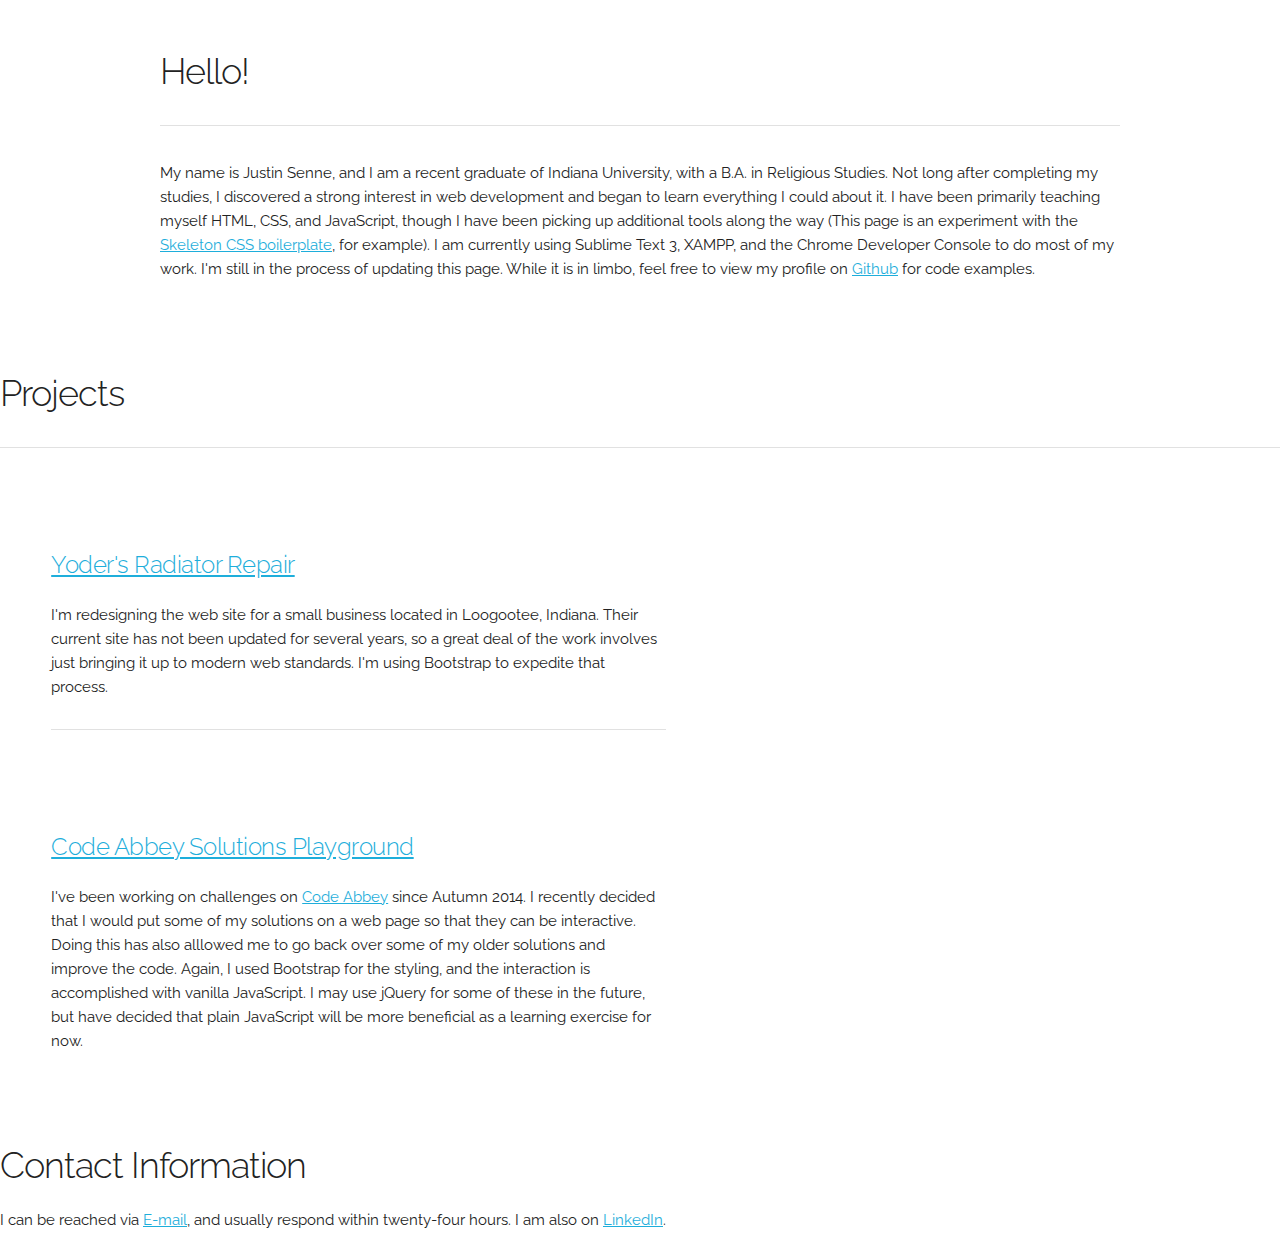
==== index.html @ 7980710e "Update index.html" ====
<!DOCTYPE html>
<html lang="en">
<head>

  <!-- Basic Page Needs
  –––––––––––––––––––––––––––––––––––––––––––––––––– -->
  <meta charset="utf-8">
  <title>Justin Senne</title>
  <meta name="description" content="Web development portfolio of Justin Senne.">
  <meta name="author" content="">

  <!-- Mobile Specific Metas
  –––––––––––––––––––––––––––––––––––––––––––––––––– -->
  <meta name="viewport" content="width=device-width, initial-scale=1">

  <!-- FONT
  –––––––––––––––––––––––––––––––––––––––––––––––––– -->
  <link href="//fonts.googleapis.com/css?family=Raleway:400,300,600" rel="stylesheet" type="text/css">

  <!-- CSS
  –––––––––––––––––––––––––––––––––––––––––––––––––– -->
  <link rel="stylesheet" href="css/normalize.css">
  <link rel="stylesheet" href="css/skeleton.css">

  <!-- Favicon
  –––––––––––––––––––––––––––––––––––––––––––––––––– -->
  <!-- <link rel="icon" type="image/png" href="images/favicon.png"> -->

</head>
<body>

  <!-- Primary Page Layout
  –––––––––––––––––––––––––––––––––––––––––––––––––– -->
  <div class="container">
    <div class="row">
      <div class="twelve columns" style="margin-top: 5%">
        <h3>Hello!</h3>
        <hr>
        <div class="row">
          <span class="media-left>
            <img class="img-responsive" src="jsenne.github.io/assets/3fMBN7b - Imgur.jpg"/>
          </div>
          <div class="media-body">
            <p>My name is Justin Senne, and I am a recent graduate of Indiana University, with a B.A. in Religious Studies. Not long after completing my studies, I discovered a strong interest in web development and began to learn everything I could about it. I have been primarily teaching myself HTML, CSS, and JavaScript, though I have been picking up additional tools along the way (This page is an experiment with the <a href="http://getskeleton.com/">Skeleton CSS boilerplate</a>, for example). I am currently using Sublime Text 3, XAMPP, and the Chrome Developer Console to do most of my work. I'm still in the process of updating this page. While it is in limbo, feel free to view my profile on <a href="https://github.com/jsenne">Github</a> for code examples.</p>
          </div>
        </div>
        </div>
      </div>
    </div><!-- end Row container -->
    <div class="row">
    <div class="twelve columns" style="margin-top: 5%">
      <h3>Projects</h3>
      <hr>
    </div>
      <div class="one-half column" style="margin-top: 5%">
        <h5><a href="http://jsenne.github.io/radiatorShop/">Yoder's Radiator Repair</a></h5>
        <p>I'm redesigning the web site for a small business located in Loogootee, Indiana. Their current site has not been updated for several years, so a great deal of the work involves just bringing it up to modern web standards. I'm using Bootstrap to expedite that process.</p>
        <hr>
      </div>
      <div class="one-half column" style="margin-top: 5%">
        <h5><a href="http://jsenne.github.io/codeAbbeySolutions">Code Abbey Solutions Playground</a></h5>
        <p>I've been working on challenges on <a href="http://www.codeabbey.com">Code Abbey</a> since Autumn 2014. I recently decided that I would put some of my solutions on a web page so that they can be interactive. Doing this has also alllowed me to go back over some of my older solutions and improve the code. Again, I used Bootstrap for the styling, and the interaction is accomplished with vanilla JavaScript. I may use jQuery for some of these in the future, but have decided that plain JavaScript will be more beneficial as a learning exercise for now.</p>
      </div>
      <div class="twelve columns" style="margin-top: 5%">
        <h3>Contact Information</h3>
        <p>I can be reached via <a href="mailto:senne.justin@gmail.com">E-mail</a>, and usually respond within twenty-four hours. I am also on <a href="http://www.linkedin.com/in/justinsenne">LinkedIn</a>.</p>
      </div>
    </div><!-- end Row container -->
  </div>

<!-- End Document
  –––––––––––––––––––––––––––––––––––––––––––––––––– -->
</body>
</html>
---- css/skeleton.css ----
/*
* Skeleton V2.0.4
* Copyright 2014, Dave Gamache
* www.getskeleton.com
* Free to use under the MIT license.
* http://www.opensource.org/licenses/mit-license.php
* 12/29/2014
*/


/* Table of contents
––––––––––––––––––––––––––––––––––––––––––––––––––
- Grid
- Base Styles
- Typography
- Links
- Buttons
- Forms
- Lists
- Code
- Tables
- Spacing
- Utilities
- Clearing
- Media Queries
*/


/* Grid
–––––––––––––––––––––––––––––––––––––––––––––––––– */
.container {
  position: relative;
  width: 100%;
  max-width: 960px;
  margin: 0 auto;
  padding: 0 20px;
  box-sizing: border-box; }
.column,
.columns {
  width: 100%;
  float: left;
  box-sizing: border-box; }

/* For devices larger than 400px */
@media (min-width: 400px) {
  .container {
    width: 85%;
    padding: 0; }
}

/* For devices larger than 550px */
@media (min-width: 550px) {
  .container {
    width: 80%; }
  .column,
  .columns {
    margin-left: 4%; }
  .column:first-child,
  .columns:first-child {
    margin-left: 0; }

  .one.column,
  .one.columns                    { width: 4.66666666667%; }
  .two.columns                    { width: 13.3333333333%; }
  .three.columns                  { width: 22%;            }
  .four.columns                   { width: 30.6666666667%; }
  .five.columns                   { width: 39.3333333333%; }
  .six.columns                    { width: 48%;            }
  .seven.columns                  { width: 56.6666666667%; }
  .eight.columns                  { width: 65.3333333333%; }
  .nine.columns                   { width: 74.0%;          }
  .ten.columns                    { width: 82.6666666667%; }
  .eleven.columns                 { width: 91.3333333333%; }
  .twelve.columns                 { width: 100%; margin-left: 0; }

  .one-third.column               { width: 30.6666666667%; }
  .two-thirds.column              { width: 65.3333333333%; }

  .one-half.column                { width: 48%; }

  /* Offsets */
  .offset-by-one.column,
  .offset-by-one.columns          { margin-left: 8.66666666667%; }
  .offset-by-two.column,
  .offset-by-two.columns          { margin-left: 17.3333333333%; }
  .offset-by-three.column,
  .offset-by-three.columns        { margin-left: 26%;            }
  .offset-by-four.column,
  .offset-by-four.columns         { margin-left: 34.6666666667%; }
  .offset-by-five.column,
  .offset-by-five.columns         { margin-left: 43.3333333333%; }
  .offset-by-six.column,
  .offset-by-six.columns          { margin-left: 52%;            }
  .offset-by-seven.column,
  .offset-by-seven.columns        { margin-left: 60.6666666667%; }
  .offset-by-eight.column,
  .offset-by-eight.columns        { margin-left: 69.3333333333%; }
  .offset-by-nine.column,
  .offset-by-nine.columns         { margin-left: 78.0%;          }
  .offset-by-ten.column,
  .offset-by-ten.columns          { margin-left: 86.6666666667%; }
  .offset-by-eleven.column,
  .offset-by-eleven.columns       { margin-left: 95.3333333333%; }

  .offset-by-one-third.column,
  .offset-by-one-third.columns    { margin-left: 34.6666666667%; }
  .offset-by-two-thirds.column,
  .offset-by-two-thirds.columns   { margin-left: 69.3333333333%; }

  .offset-by-one-half.column,
  .offset-by-one-half.columns     { margin-left: 52%; }

}


/* Base Styles
–––––––––––––––––––––––––––––––––––––––––––––––––– */
/* NOTE
html is set to 62.5% so that all the REM measurements throughout Skeleton
are based on 10px sizing. So basically 1.5rem = 15px :) */
html {
  font-size: 62.5%; }
body {
  font-size: 1.5em; /* currently ems cause chrome bug misinterpreting rems on body element */
  line-height: 1.6;
  font-weight: 400;
  font-family: "Raleway", "HelveticaNeue", "Helvetica Neue", Helvetica, Arial, sans-serif;
  color: #222; }


/* Typography
–––––––––––––––––––––––––––––––––––––––––––––––––– */
h1, h2, h3, h4, h5, h6 {
  margin-top: 0;
  margin-bottom: 2rem;
  font-weight: 300; }
h1 { font-size: 4.0rem; line-height: 1.2;  letter-spacing: -.1rem;}
h2 { font-size: 3.6rem; line-height: 1.25; letter-spacing: -.1rem; }
h3 { font-size: 3.0rem; line-height: 1.3;  letter-spacing: -.1rem; }
h4 { font-size: 2.4rem; line-height: 1.35; letter-spacing: -.08rem; }
h5 { font-size: 1.8rem; line-height: 1.5;  letter-spacing: -.05rem; }
h6 { font-size: 1.5rem; line-height: 1.6;  letter-spacing: 0; }

/* Larger than phablet */
@media (min-width: 550px) {
  h1 { font-size: 5.0rem; }
  h2 { font-size: 4.2rem; }
  h3 { font-size: 3.6rem; }
  h4 { font-size: 3.0rem; }
  h5 { font-size: 2.4rem; }
  h6 { font-size: 1.5rem; }
}

p {
  margin-top: 0; }


/* Links
–––––––––––––––––––––––––––––––––––––––––––––––––– */
a {
  color: #1EAEDB; }
a:hover {
  color: #0FA0CE; }


/* Buttons
–––––––––––––––––––––––––––––––––––––––––––––––––– */
.button,
button,
input[type="submit"],
input[type="reset"],
input[type="button"] {
  display: inline-block;
  height: 38px;
  padding: 0 30px;
  color: #555;
  text-align: center;
  font-size: 11px;
  font-weight: 600;
  line-height: 38px;
  letter-spacing: .1rem;
  text-transform: uppercase;
  text-decoration: none;
  white-space: nowrap;
  background-color: transparent;
  border-radius: 4px;
  border: 1px solid #bbb;
  cursor: pointer;
  box-sizing: border-box; }
.button:hover,
button:hover,
input[type="submit"]:hover,
input[type="reset"]:hover,
input[type="button"]:hover,
.button:focus,
button:focus,
input[type="submit"]:focus,
input[type="reset"]:focus,
input[type="button"]:focus {
  color: #333;
  border-color: #888;
  outline: 0; }
.button.button-primary,
button.button-primary,
input[type="submit"].button-primary,
input[type="reset"].button-primary,
input[type="button"].button-primary {
  color: #FFF;
  background-color: #33C3F0;
  border-color: #33C3F0; }
.button.button-primary:hover,
button.button-primary:hover,
input[type="submit"].button-primary:hover,
input[type="reset"].button-primary:hover,
input[type="button"].button-primary:hover,
.button.button-primary:focus,
button.button-primary:focus,
input[type="submit"].button-primary:focus,
input[type="reset"].button-primary:focus,
input[type="button"].button-primary:focus {
  color: #FFF;
  background-color: #1EAEDB;
  border-color: #1EAEDB; }


/* Forms
–––––––––––––––––––––––––––––––––––––––––––––––––– */
input[type="email"],
input[type="number"],
input[type="search"],
input[type="text"],
input[type="tel"],
input[type="url"],
input[type="password"],
textarea,
select {
  height: 38px;
  padding: 6px 10px; /* The 6px vertically centers text on FF, ignored by Webkit */
  background-color: #fff;
  border: 1px solid #D1D1D1;
  border-radius: 4px;
  box-shadow: none;
  box-sizing: border-box; }
/* Removes awkward default styles on some inputs for iOS */
input[type="email"],
input[type="number"],
input[type="search"],
input[type="text"],
input[type="tel"],
input[type="url"],
input[type="password"],
textarea {
  -webkit-appearance: none;
     -moz-appearance: none;
          appearance: none; }
textarea {
  min-height: 65px;
  padding-top: 6px;
  padding-bottom: 6px; }
input[type="email"]:focus,
input[type="number"]:focus,
input[type="search"]:focus,
input[type="text"]:focus,
input[type="tel"]:focus,
input[type="url"]:focus,
input[type="password"]:focus,
textarea:focus,
select:focus {
  border: 1px solid #33C3F0;
  outline: 0; }
label,
legend {
  display: block;
  margin-bottom: .5rem;
  font-weight: 600; }
fieldset {
  padding: 0;
  border-width: 0; }
input[type="checkbox"],
input[type="radio"] {
  display: inline; }
label > .label-body {
  display: inline-block;
  margin-left: .5rem;
  font-weight: normal; }


/* Lists
–––––––––––––––––––––––––––––––––––––––––––––––––– */
ul {
  list-style: circle inside; }
ol {
  list-style: decimal inside; }
ol, ul {
  padding-left: 0;
  margin-top: 0; }
ul ul,
ul ol,
ol ol,
ol ul {
  margin: 1.5rem 0 1.5rem 3rem;
  font-size: 90%; }
li {
  margin-bottom: 1rem; }


/* Code
–––––––––––––––––––––––––––––––––––––––––––––––––– */
code {
  padding: .2rem .5rem;
  margin: 0 .2rem;
  font-size: 90%;
  white-space: nowrap;
  background: #F1F1F1;
  border: 1px solid #E1E1E1;
  border-radius: 4px; }
pre > code {
  display: block;
  padding: 1rem 1.5rem;
  white-space: pre; }


/* Tables
–––––––––––––––––––––––––––––––––––––––––––––––––– */
th,
td {
  padding: 12px 15px;
  text-align: left;
  border-bottom: 1px solid #E1E1E1; }
th:first-child,
td:first-child {
  padding-left: 0; }
th:last-child,
td:last-child {
  padding-right: 0; }


/* Spacing
–––––––––––––––––––––––––––––––––––––––––––––––––– */
button,
.button {
  margin-bottom: 1rem; }
input,
textarea,
select,
fieldset {
  margin-bottom: 1.5rem; }
pre,
blockquote,
dl,
figure,
table,
p,
ul,
ol,
form {
  margin-bottom: 2.5rem; }


/* Utilities
–––––––––––––––––––––––––––––––––––––––––––––––––– */
.u-full-width {
  width: 100%;
  box-sizing: border-box; }
.u-max-full-width {
  max-width: 100%;
  box-sizing: border-box; }
.u-pull-right {
  float: right; }
.u-pull-left {
  float: left; }


/* Misc
–––––––––––––––––––––––––––––––––––––––––––––––––– */
hr {
  margin-top: 3rem;
  margin-bottom: 3.5rem;
  border-width: 0;
  border-top: 1px solid #E1E1E1; }


/* Clearing
–––––––––––––––––––––––––––––––––––––––––––––––––– */

/* Self Clearing Goodness */
.container:after,
.row:after,
.u-cf {
  content: "";
  display: table;
  clear: both; }


/* Media Queries
–––––––––––––––––––––––––––––––––––––––––––––––––– */
/*
Note: The best way to structure the use of media queries is to create the queries
near the relevant code. For example, if you wanted to change the styles for buttons
on small devices, paste the mobile query code up in the buttons section and style it
there.
*/


/* Larger than mobile */
@media (min-width: 400px) {}

/* Larger than phablet (also point when grid becomes active) */
@media (min-width: 550px) {}

/* Larger than tablet */
@media (min-width: 750px) {}

/* Larger than desktop */
@media (min-width: 1000px) {}

/* Larger than Desktop HD */
@media (min-width: 1200px) {}
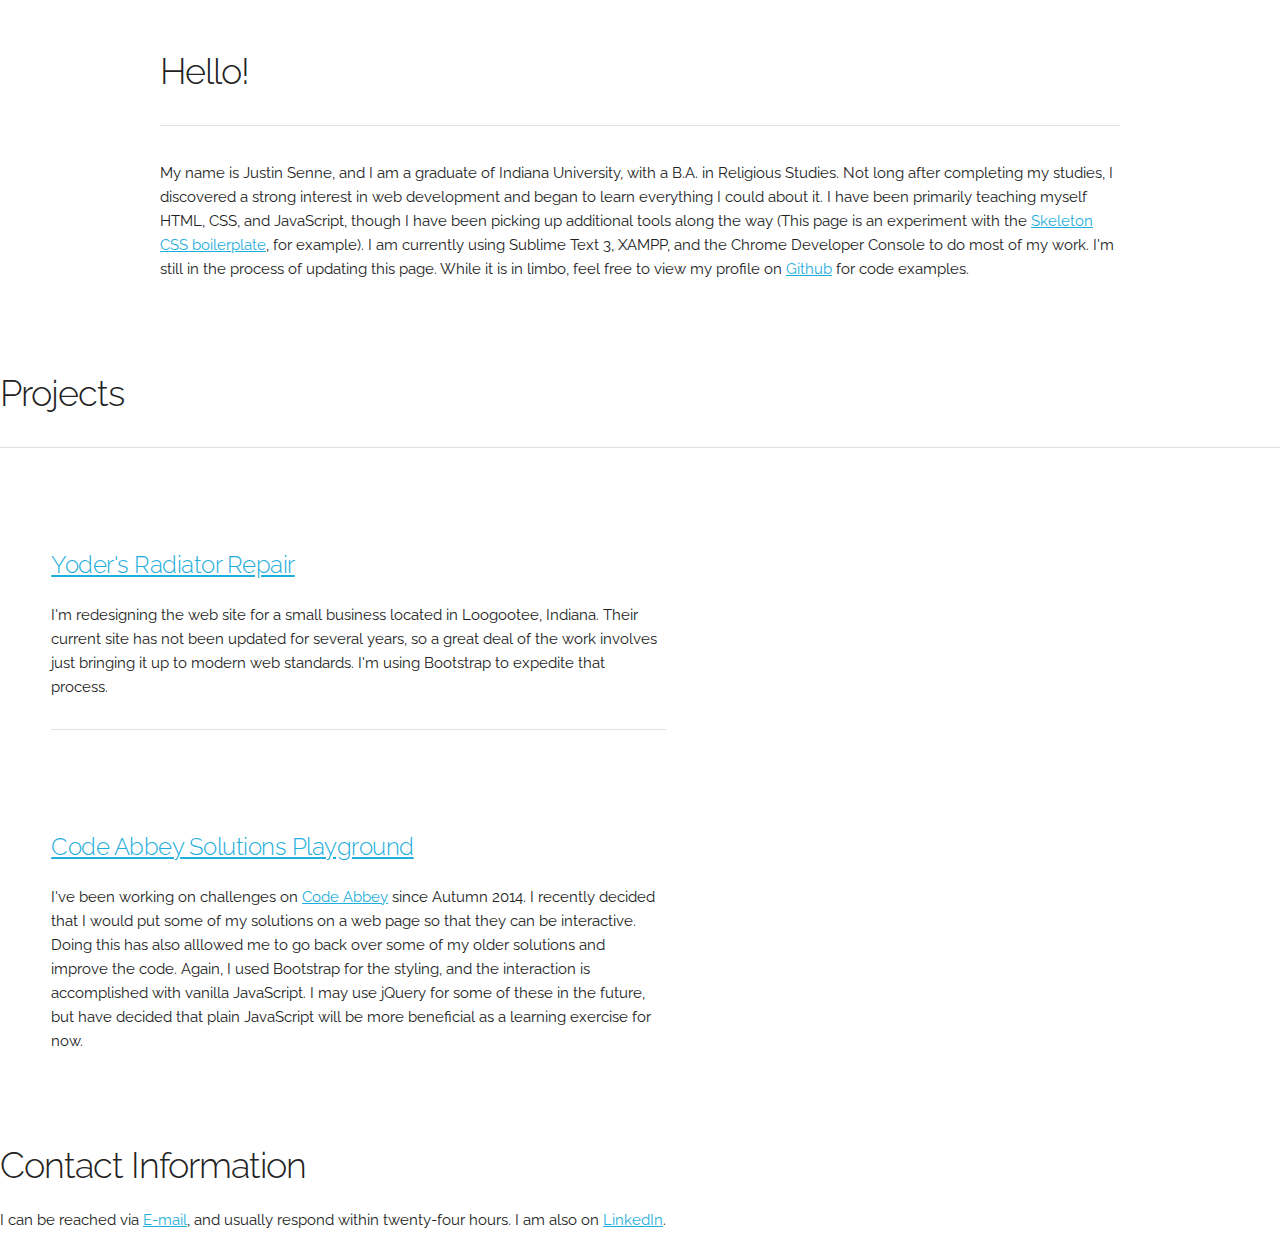
==== commit f8841d38: "Update index.html" ====
--- a/index.html
+++ b/index.html
@@ -32,21 +32,17 @@
   <!-- Primary Page Layout
   –––––––––––––––––––––––––––––––––––––––––––––––––– -->
   <div class="container">
-    <div class="row">
       <div class="twelve columns" style="margin-top: 5%">
-        <h3>Hello!</h3>
-        <hr>
-        <div class="row">
-          <span class="media-left>
-            <img class="img-responsive" src="jsenne.github.io/assets/3fMBN7b - Imgur.jpg"/>
+                <h3>Hello!</h3>
+                <hr>
+          <div class="row">
+                <div>
+                  <p>My name is Justin Senne, and I am a graduate of Indiana University, with a B.A. in Religious Studies. Not long after completing my studies, I discovered a strong interest in web development and began to learn everything I could about it. I have been primarily teaching myself HTML, CSS, and JavaScript, though I have been picking up additional tools along the way (This page is an experiment with the <a href="http://getskeleton.com/">Skeleton CSS boilerplate</a>, for example). I am currently using Sublime Text 3, XAMPP, and the Chrome Developer Console to do most of my work. I'm still in the process of updating this page. While it is in limbo, feel free to view my profile on <a href="https://github.com/jsenne">Github</a> for code examples.</p>
+                </div>
+                
           </div>
-          <div class="media-body">
-            <p>My name is Justin Senne, and I am a recent graduate of Indiana University, with a B.A. in Religious Studies. Not long after completing my studies, I discovered a strong interest in web development and began to learn everything I could about it. I have been primarily teaching myself HTML, CSS, and JavaScript, though I have been picking up additional tools along the way (This page is an experiment with the <a href="http://getskeleton.com/">Skeleton CSS boilerplate</a>, for example). I am currently using Sublime Text 3, XAMPP, and the Chrome Developer Console to do most of my work. I'm still in the process of updating this page. While it is in limbo, feel free to view my profile on <a href="https://github.com/jsenne">Github</a> for code examples.</p>
-          </div>
-        </div>
-        </div>
       </div>
-    </div><!-- end Row container -->
+  </div><!-- end Row container -->
     <div class="row">
     <div class="twelve columns" style="margin-top: 5%">
       <h3>Projects</h3>
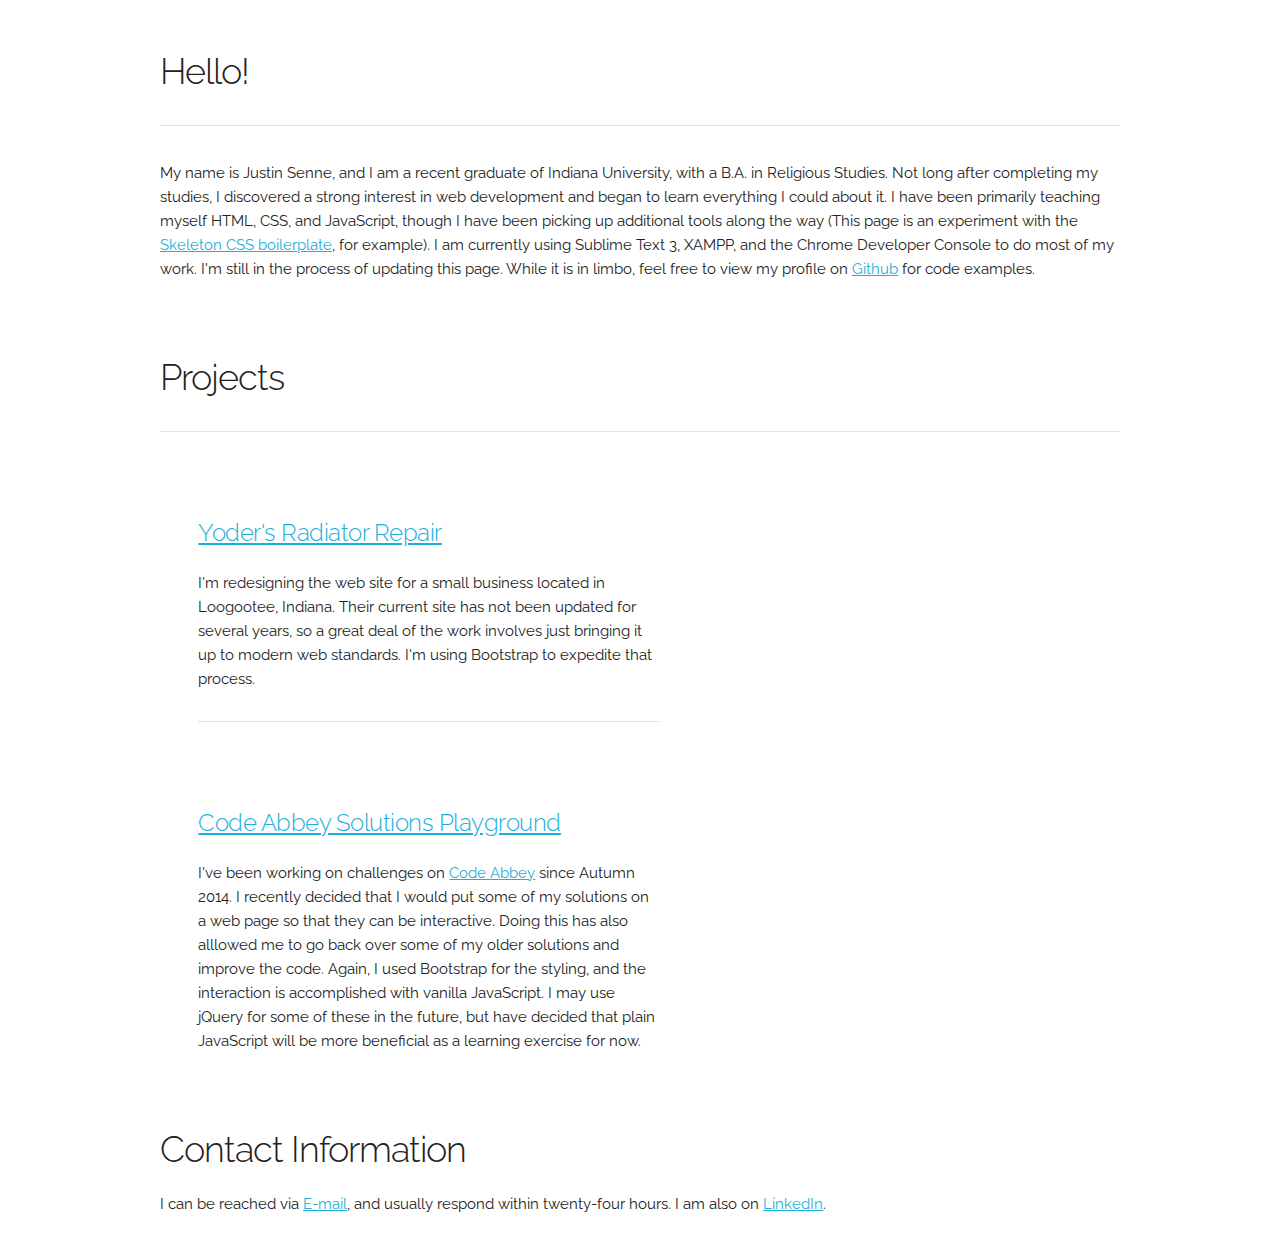
==== commit 2a958420: "Update index.html" ====
--- a/index.html
+++ b/index.html
@@ -32,34 +32,30 @@
   <!-- Primary Page Layout
   –––––––––––––––––––––––––––––––––––––––––––––––––– -->
   <div class="container">
+    <div class="row">
       <div class="twelve columns" style="margin-top: 5%">
-                <h3>Hello!</h3>
-                <hr>
-          <div class="row">
-                <div>
-                  <p>My name is Justin Senne, and I am a graduate of Indiana University, with a B.A. in Religious Studies. Not long after completing my studies, I discovered a strong interest in web development and began to learn everything I could about it. I have been primarily teaching myself HTML, CSS, and JavaScript, though I have been picking up additional tools along the way (This page is an experiment with the <a href="http://getskeleton.com/">Skeleton CSS boilerplate</a>, for example). I am currently using Sublime Text 3, XAMPP, and the Chrome Developer Console to do most of my work. I'm still in the process of updating this page. While it is in limbo, feel free to view my profile on <a href="https://github.com/jsenne">Github</a> for code examples.</p>
-                </div>
-                
-          </div>
+        <h3>Hello!</h3>
+        <hr>
+        <p>My name is Justin Senne, and I am a recent graduate of Indiana University, with a B.A. in Religious Studies. Not long after completing my studies, I discovered a strong interest in web development and began to learn everything I could about it. I have been primarily teaching myself HTML, CSS, and JavaScript, though I have been picking up additional tools along the way (This page is an experiment with the <a href="http://getskeleton.com/">Skeleton CSS boilerplate</a>, for example). I am currently using Sublime Text 3, XAMPP, and the Chrome Developer Console to do most of my work. I'm still in the process of updating this page. While it is in limbo, feel free to view my profile on <a href="https://github.com/jsenne">Github</a> for code examples.</p>
       </div>
-  </div><!-- end Row container -->
+    </div><!-- end Row container -->
     <div class="row">
     <div class="twelve columns" style="margin-top: 5%">
       <h3>Projects</h3>
       <hr>
     </div>
       <div class="one-half column" style="margin-top: 5%">
-        <h5><a href="http://jsenne.github.io/radiatorShop/">Yoder's Radiator Repair</a></h5>
+        <h5><a href="http://justinsenne.com/radiatorShop/">Yoder's Radiator Repair</a></h5>
         <p>I'm redesigning the web site for a small business located in Loogootee, Indiana. Their current site has not been updated for several years, so a great deal of the work involves just bringing it up to modern web standards. I'm using Bootstrap to expedite that process.</p>
         <hr>
       </div>
       <div class="one-half column" style="margin-top: 5%">
-        <h5><a href="http://jsenne.github.io/codeAbbeySolutions">Code Abbey Solutions Playground</a></h5>
+        <h5><a href="http://justinsenne.com/codeAbbeySolutions">Code Abbey Solutions Playground</a></h5>
         <p>I've been working on challenges on <a href="http://www.codeabbey.com">Code Abbey</a> since Autumn 2014. I recently decided that I would put some of my solutions on a web page so that they can be interactive. Doing this has also alllowed me to go back over some of my older solutions and improve the code. Again, I used Bootstrap for the styling, and the interaction is accomplished with vanilla JavaScript. I may use jQuery for some of these in the future, but have decided that plain JavaScript will be more beneficial as a learning exercise for now.</p>
       </div>
       <div class="twelve columns" style="margin-top: 5%">
         <h3>Contact Information</h3>
-        <p>I can be reached via <a href="mailto:senne.justin@gmail.com">E-mail</a>, and usually respond within twenty-four hours. I am also on <a href="http://www.linkedin.com/in/justinsenne">LinkedIn</a>.</p>
+        <p>I can be reached via <a href="mailto:jsenne.development@gmail.com">E-mail</a>, and usually respond within twenty-four hours. I am also on <a href="http://www.linkedin.com/in/justinsenne">LinkedIn</a>.</p>
       </div>
     </div><!-- end Row container -->
   </div>
@@ -68,3 +64,4 @@
   –––––––––––––––––––––––––––––––––––––––––––––––––– -->
 </body>
 </html>
+
